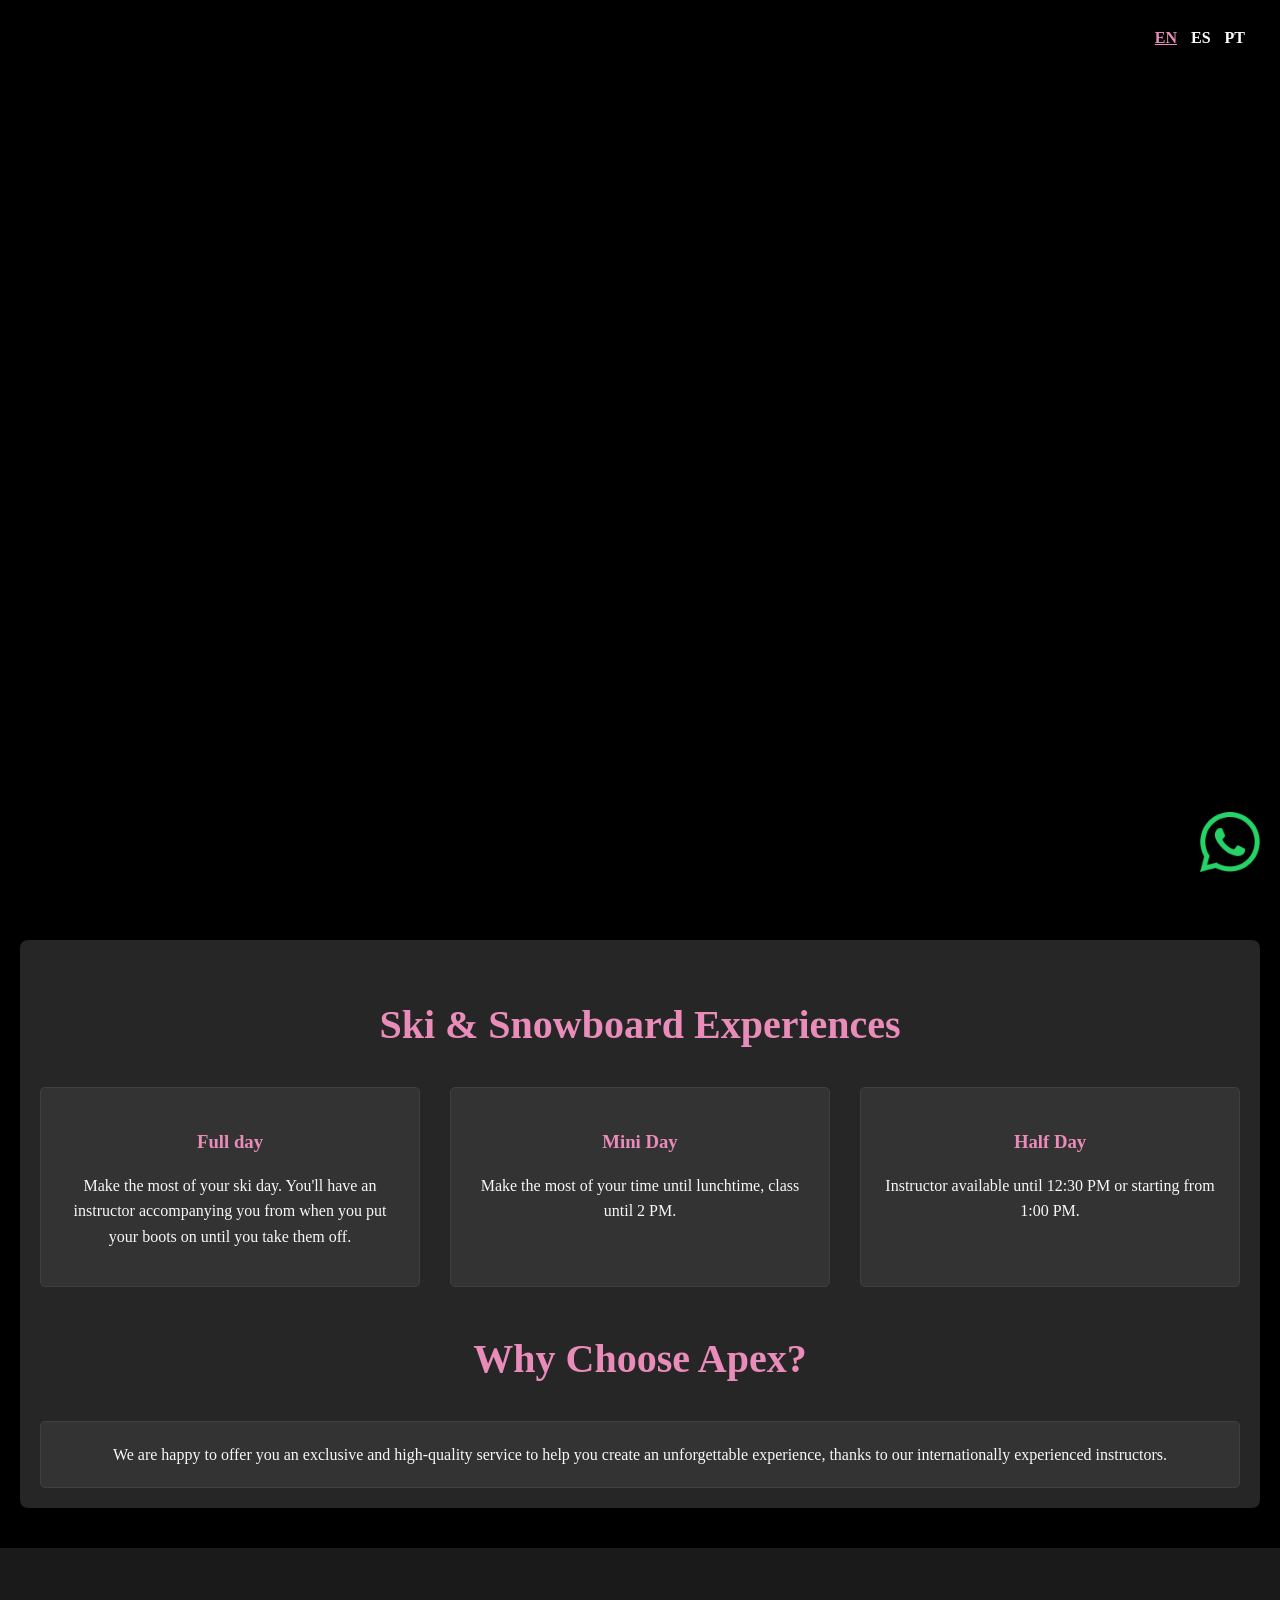
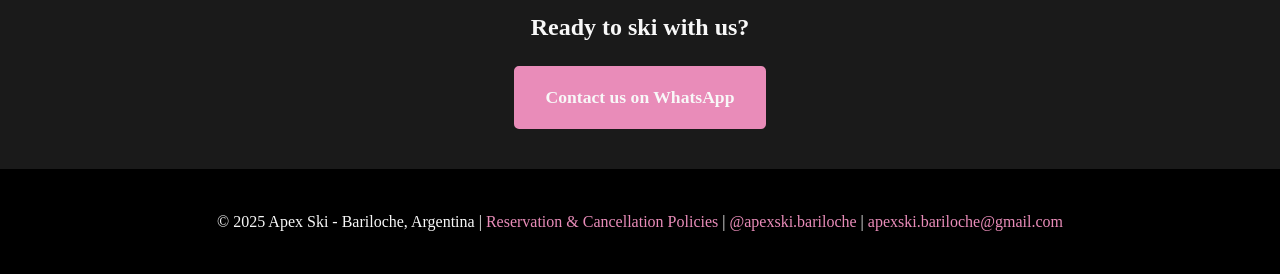
==== index.html @ 04ce1e9a "Rename index.html.html to index.html" ====
<!DOCTYPE html>
<!-- saved from url=(0019)https://apexski.ar/ -->
<html lang="pt"><head><meta http-equiv="Content-Type" content="text/html; charset=UTF-8">
    <link rel="preconnect" href="https://fonts.googleapis.com/">
    <link rel="preconnect" href="https://fonts.gstatic.com/" crossorigin="">
    <link href="./Apex Ski - Bariloche_files/css2" rel="stylesheet">
    <link rel="stylesheet" href="./Apex Ski - Bariloche_files/index.css">
    
    <meta name="viewport" content="width=device-width, initial-scale=1.0">
    <title>Apex Ski - Bariloche</title>
    <style>
      /* Simple styling for the language switcher */
      .lang-switcher {
        position: fixed;
        top: 20px;
        right: 20px;
        z-index: 1001;
        background: rgba(0, 0, 0, 0.5);
        padding: 5px 10px;
        border-radius: 8px;
      }
      .lang-switcher a {
        color: white;
        text-decoration: none;
        padding: 5px;
        font-weight: bold;
      }
      .lang-switcher a.active {
        text-decoration: underline;
        color: var(--primary-color);
      }
    </style>
  </head>
  <body>
    <div class="lang-switcher">
      <a href="https://apexski.ar/#" id="lang-en">EN</a>
      <a href="https://apexski.ar/#" id="lang-es">ES</a>
      <a href="https://apexski.ar/#" id="lang-pt" class="active">PT</a>
    </div>

    <div class="hero"></div>

    <a href="https://wa.me/5492944804851?text=Hi!%20I%27m%20interested%20in%20learning%20more%20about%20Apex%20Ski." class="whatsapp-fixed" target="_blank">
      <img src="./Apex Ski - Bariloche_files/whatsapp_logo_green.png" alt="WhatsApp Chat" class="whatsapp-logo">
    </a>

    <div class="container">
      <h2 class="section-title" id="lessons" data-key="lessonsTitle">Experiências de Ski e Snowboard</h2>
      <div class="services-grid">
        <div class="service-card">
          <h3 data-key="fullDayTitle">Dia Inteiro</h3>
          <p data-key="fullDayText">Aproveite ao máximo o seu dia de esqui. Você terá um instrutor te acompanhando desde o momento em que calça as botas até tirá-las.</p>
        </div>
        <div class="service-card">
          <h3 data-key="miniDayTitle">Mini Dia</h3>
          <p data-key="miniDayText">Aproveite ao máximo o seu tempo até a hora do almoço, aula até as 14h.</p>
        </div>
        <div class="service-card">
          <h3 data-key="halfDayTitle">Meio Dia</h3>
          <p data-key="halfDayText">Instrutor disponível até as 12:30 ou a partir das 13:00.</p>
        </div>
      </div>

      <h2 class="section-title" data-key="whyChooseTitle">Por que escolher a Apex?</h2>
      <div class="service-card" data-key="whyChooseText">Temos o prazer de oferecer um serviço exclusivo e de alta qualidade para ajudá-lo a criar uma experiência inesquecível, graças aos nossos instrutores com experiência internacional.</div>
    </div>

    <div class="contact-section">
      <h2 data-key="readyToSkiTitle">Pronto para esquiar conosco?</h2>
      <a href="https://wa.me/5492944804851?text=Hi!%20I%27m%20interested%20in%20learning%20more%20about%20Apex%20Ski." class="contact-button" target="_blank" data-key="contactButton">Fale conosco pelo WhatsApp</a>
    </div>

    <footer>
      <div style="text-align: center; padding: 20px">
        © 2025 Apex Ski - Bariloche, Argentina |
        <a href="https://apexski.ar/docs/Info%20importante-%20pol%C3%ADticas%20de%20cancelaci%C3%B3n%20y%20reservas.pdf" style="color: var(--primary-color); text-decoration: none" target="_blank" data-key="policiesLink">Políticas de Reserva e Cancelamento</a>
        |
        <a href="https://www.instagram.com/apexski.bariloche" style="color: var(--primary-color); text-decoration: none" target="_blank">@apexski.bariloche</a>
        |
        <a href="mailto:apexski.bariloche@gmail.com">apexski.bariloche@gmail.com</a>
      </div>
    </footer>
    <script src="./Apex Ski - Bariloche_files/i18n.js.descarga"></script>
  

</body></html>
---- Apex Ski - Bariloche_files/index.css ----
:root {
  /* Define your color variables here */
  --primary-color: #e98cb9; /* Same as logo */

  --dark-bg-color: #000; /* Changed to pure black for unified background */
  --darker-bg-color: #262626; /* Darker grey for container background */
  --darkest-bg-color: #1a1a1a; /* Even darker for contact section */
  --card-bg-color: #333; /* Dark card background */
  --light-text-color: #f8f8f8; /* Light text */
  --dark-border-color: #404040; /* Darker border for cards */
  --black-color: #000; /* Pure black for footer and hover */
  --hero-overlay-color: rgba(0, 0, 0, 0.7); /* Dark overlay for hero */
}

body {
  /* font-family: "Raleway", serif; */
  font-family: "Rubik", serif;
  font-optical-sizing: auto;
  font-weight: 400;
  font-style: normal;
  margin: 0;
  padding: 0;
  background-color: var(
    --dark-bg-color
  ); /* Now using black for body background */
  color: var(--light-text-color); /* Using variable */
  line-height: 1.6;
}
.hero {
  background: url("./img/hero-img.jpeg");
  background-size: cover;
  background-position: center bottom; /* Aligns image bottom with container bottom */
  color: var(--light-text-color);
  height: 100vh;
  position: relative; /* Needed for absolute positioning of child */
}
.hero-content {
  /* New class for the text container */
  position: absolute;
  bottom: 0; /* Default: Position at the very bottom */
  left: 50%;
  transform: translateX(-50%); /* Centering horizontally */
  width: 90%; /* Adjust width for mobile responsiveness */
  max-width: 800px; /* Max width for larger screens */
  text-align: center; /* Center text within this container */
  padding-bottom: 20px; /* Added padding to ensure content is above the very bottom edge */
}

/* Media query for laptops and wider screens (e.g., 16:9 displays) */
@media (min-width: 992px) {
  .hero-content {
    bottom: auto; /* Remove bottom positioning */
    top: 50vh; /* Position from the top, pushing it into the dark area */
    /* To ensure centering, remove absolute positioning and use flexbox */
    position: relative; /* Change to relative for flexbox to work on parent */
    left: auto;
    transform: none;
    display: flex; /* Use flexbox on parent */
    flex-direction: column; /* Stack children vertically */
    align-items: center; /* Center horizontally */
    justify-content: flex-start; /* Align content to the start of the flex container */
    margin: 0 auto; /* Ensures the flex container itself is centered */
  }
}

.hero h1 {
  font-size: 3.5em;
  margin-bottom: 0px;
  color: var(--primary-color);
}
.hero p {
  font-size: 1.2em;
  margin-bottom: 20px;
}
.hero-button {
  display: inline-block;
  padding: 15px 30px;
  background-color: var(--primary-color);
  color: var(--light-text-color);
  text-decoration: none;
  border-radius: 5px;
  font-weight: bold;
  font-size: 1.1em;
  margin: 0 10px;
  border: 2px solid var(--primary-color);
}
.hero-button.whatsapp {
  background-color: var(--secondary-color);
  border-color: var(--secondary-color);
}
.hero-button:hover {
  background-color: var(--black-color);
  color: var(--primary-color);
}
.container {
  max-width: 1200px;
  margin: 40px auto;
  padding: 20px;
  background-color: var(--darker-bg-color);
  border-radius: 8px;
  box-shadow: 0 2px 4px rgba(0, 0, 0, 0.2);
}
.section-title {
  font-size: 2.5em;
  color: var(--primary-color);
  text-align: center;
  margin-bottom: 30px;
}
.services-grid {
  display: grid;
  grid-template-columns: repeat(auto-fit, minmax(300px, 1fr));
  gap: 30px;
  margin-bottom: 40px;
}
.service-card {
  padding: 20px;
  border: 1px solid var(--dark-border-color);
  border-radius: 5px;
  text-align: center;
  background-color: var(--card-bg-color);
}
.service-card h3 {
  color: var(--primary-color);
  margin-bottom: 10px;
}
.contact-section {
  text-align: center;
  padding: 40px 0;
  background-color: var(--darkest-bg-color);
}
.contact-button {
  display: inline-block;
  padding: 15px 30px;
  background-color: var(--primary-color);
  color: var(--light-text-color);
  text-decoration: none;
  border-radius: 5px;
  font-weight: bold;
  font-size: 1.1em;
  border: 2px solid var(--primary-color);
}
.contact-button:hover {
  background-color: var(--black-color);
  color: var(--primary-color);
}
.whatsapp-fixed {
  position: fixed;
  bottom: 20px; /* Adjust as needed for vertical position from bottom */
  right: 20px; /* Adjust as needed for horizontal position from right */
  z-index: 1000; /* Ensures it stays on top of other content */
}

.whatsapp-logo {
  width: 60px; /* Adjust the size of your WhatsApp logo */
  height: auto; /* Maintain aspect ratio */
  box-shadow: 0 2px 10px rgba(0, 0, 0, 0.2); /* Optional: adds a subtle shadow */
  transition: transform 0.2s ease-in-out; /* Optional: adds a subtle hover effect */
}

.whatsapp-logo:hover {
  transform: scale(1.1); /* Optional: makes the logo slightly larger on hover */
}

footer {
  background-color: var(--black-color);
  color: var(--light-text-color);
  text-align: center;
  padding: 20px;
}
footer a {
  color: var(--primary-color);
  text-decoration: none;
}
footer a:hover {
  text-decoration: underline;
}
ul {
  list-style: disc;
  padding-left: 20px;
}
li {
  margin-bottom: 8px;
}
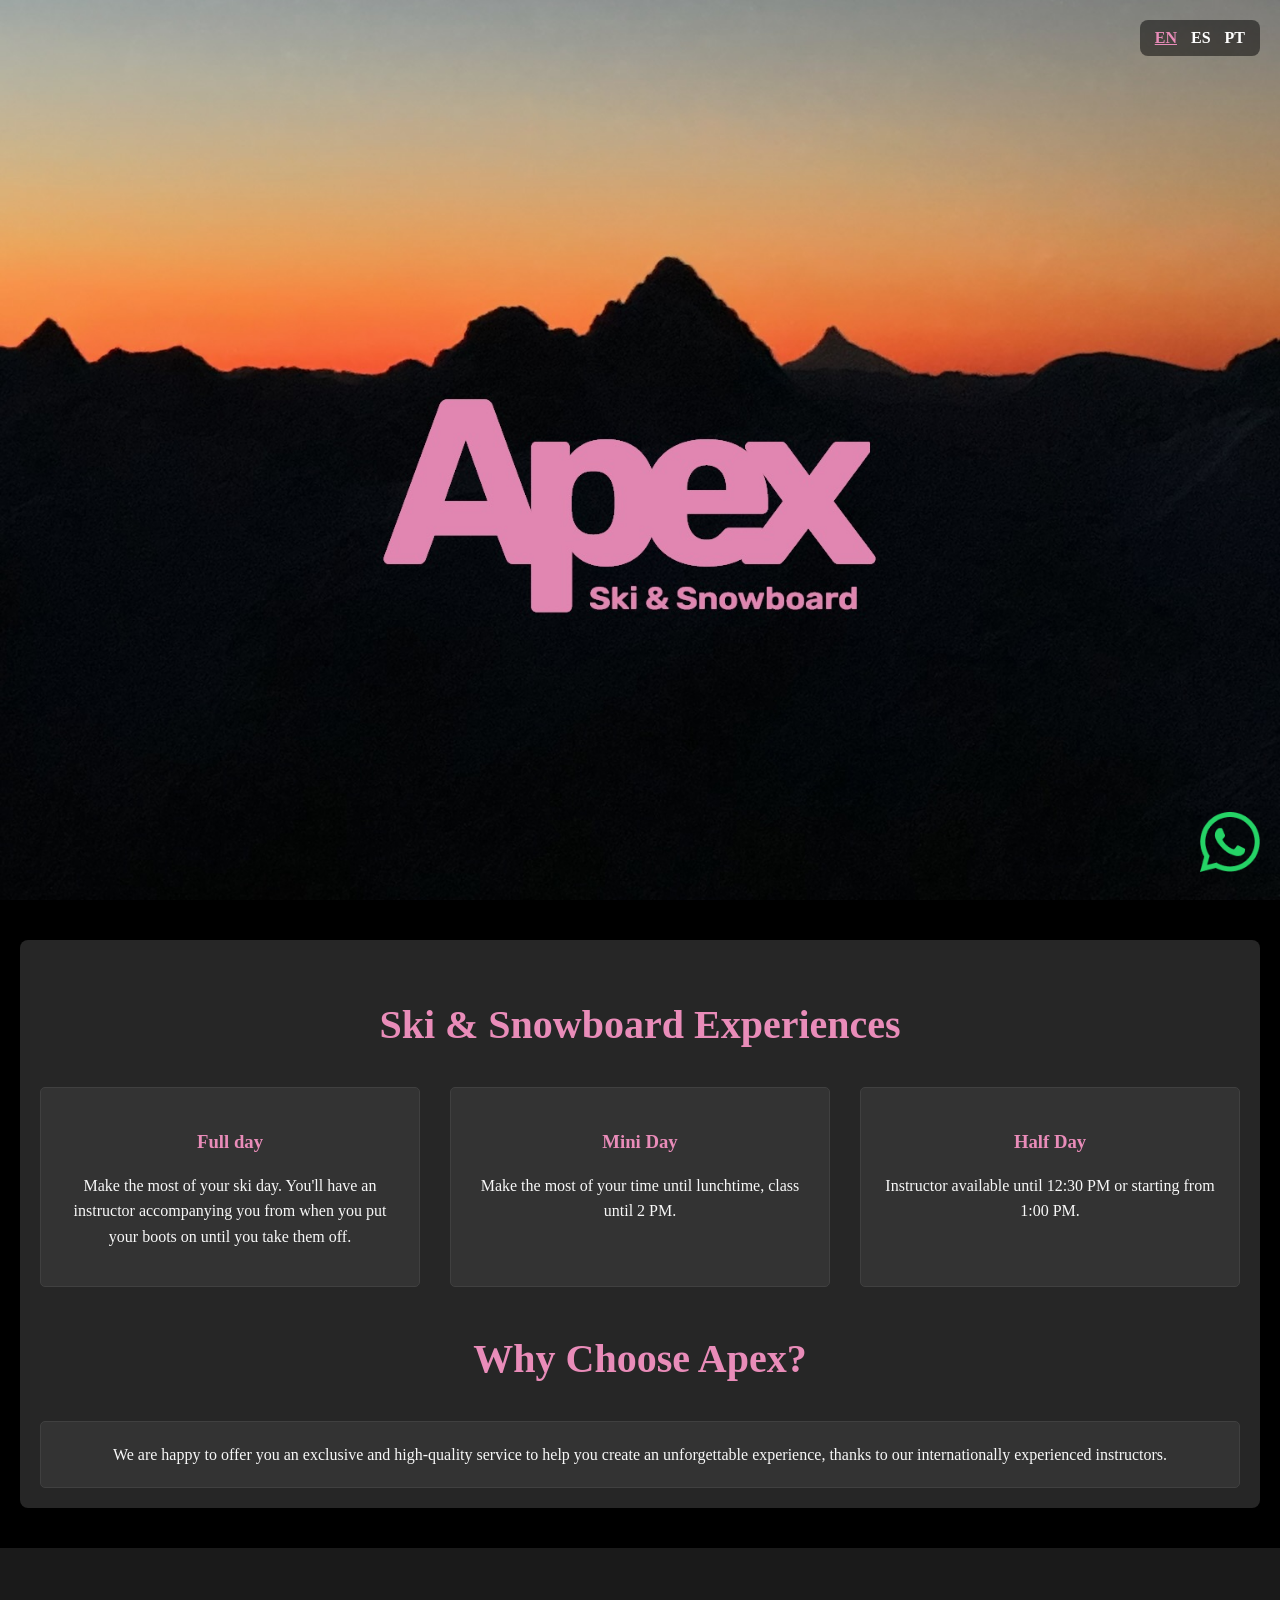
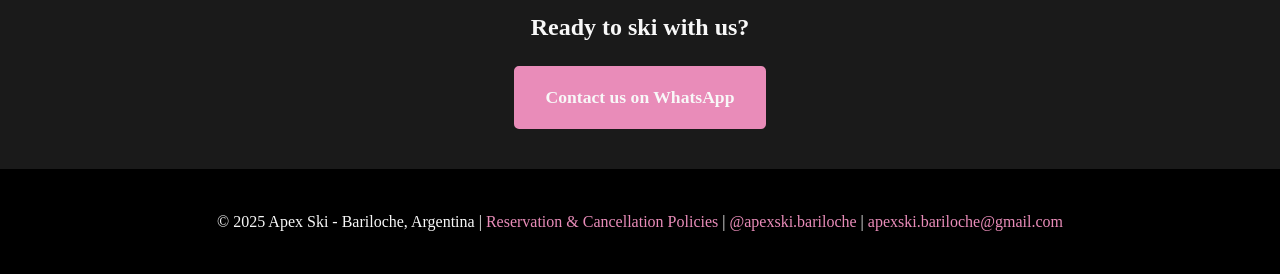
==== commit 4ec16684: "Update cancellation policy PDF and fix its link to point locally Co-Authored-By: Claude Sonnet 5 <no" ====
--- a/index.html
+++ b/index.html
@@ -73,7 +73,7 @@
     <footer>
       <div style="text-align: center; padding: 20px">
         © 2025 Apex Ski - Bariloche, Argentina |
-        <a href="https://apexski.ar/docs/Info%20importante-%20pol%C3%ADticas%20de%20cancelaci%C3%B3n%20y%20reservas.pdf" style="color: var(--primary-color); text-decoration: none" target="_blank" data-key="policiesLink">Políticas de Reserva e Cancelamento</a>
+        <a href="./Apex Ski - Bariloche_files/Info importante- políticas de cancelación y reservas.pdf" style="color: var(--primary-color); text-decoration: none" target="_blank" data-key="policiesLink">Políticas de Reserva e Cancelamento</a>
         |
         <a href="https://www.instagram.com/apexski.bariloche" style="color: var(--primary-color); text-decoration: none" target="_blank">@apexski.bariloche</a>
         |
--- a/Apex Ski - Bariloche_files/index.css
+++ b/Apex Ski - Bariloche_files/index.css
@@ -27,7 +27,7 @@
   line-height: 1.6;
 }
 .hero {
-  background: url("./img/hero-img.jpeg");
+  background: url("./hero-img.jpeg");
   background-size: cover;
   background-position: center bottom; /* Aligns image bottom with container bottom */
   color: var(--light-text-color);
